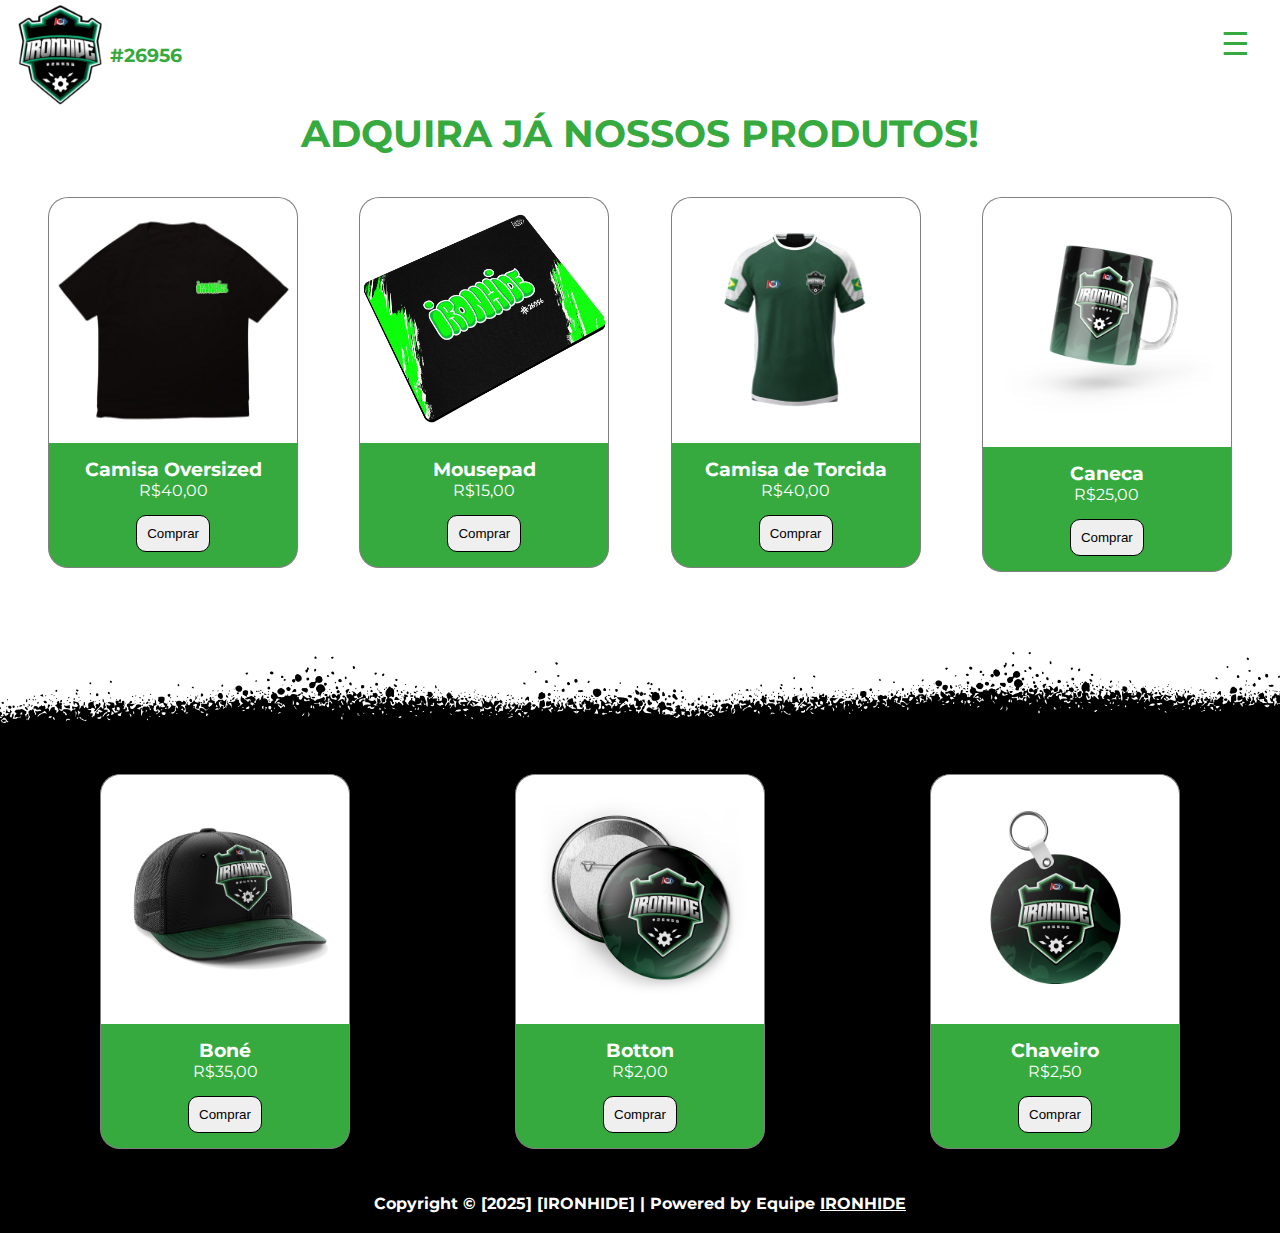
==== loja.html @ 646f7dd2 "Website Addition" ====
<!DOCTYPE html>
<html lang="pt-BR">

<head>
    <meta charset="UTF-8" />
    <meta name="viewport" content="width=device-width, initial-scale=1.0">
    <title>IronHide - Loja</title>
    <link rel="shortcut icon" type="imagex/png" href="./src/imagens/logo.png">

    <link rel="stylesheet" href="./src/css/reset.css">
    <link rel="stylesheet" href="./src/css/estiloloja.css">

    <link rel="preconnect" href="https://fonts.googleapis.com" />
    <link rel="preconnect" href="https://fonts.gstatic.com" crossorigin />
    <link href="https://fonts.googleapis.com/css?family=Montserrat" rel="stylesheet" />
</head>

<body>
    <button onclick="topFunction()" id="myBtn" title="Go to top">↑</button>

    <div class="menu-principal">
        <div class="icone-ironhide">
            <img class="escudo" src="./src/imagens/logo-titulo.png" width="100vw">
            <h3 class="numero-da-equipe">#26956</h3>
        </div>
        <nav class="menu-container">
            <div class="menu-overlay" id="menu-overlay"></div>
            <ul class="menu">
                <div class="flex">
                    <h1>Menu</h1>
                    <button style="font-size: 2rem;" class="remove">☰</button>
                </div>
                <li class="menu-item">
                    <a href="./index.html">
                        <p>Início</p>
                        <svg xmlns="http://www.w3.org/2000/svg" width="16" height="16" fill="currentColor"
                            class="bi bi-house" viewBox="0 0 16 16">
                            <path
                                d="M8.707 1.5a1 1 0 0 0-1.414 0L.646 8.146a.5.5 0 0 0 .708.708L2 8.207V13.5A1.5 1.5 0 0 0 3.5 15h9a1.5 1.5 0 0 0 1.5-1.5V8.207l.646.647a.5.5 0 0 0 .708-.708L13 5.793V2.5a.5.5 0 0 0-.5-.5h-1a.5.5 0 0 0-.5.5v1.293zM13 7.207V13.5a.5.5 0 0 1-.5.5h-9a.5.5 0 0 1-.5-.5V7.207l5-5z" />
                        </svg>
                    </a>
                </li>
                <li class="menu-item">
                    <a href="equipe.html">
                        <p>Equipe</p>
                        <svg xmlns="http://www.w3.org/2000/svg" width="16" height="16" fill="currentColor"
                            class="bi bi-people" viewBox="0 0 16 16">
                            <path
                                d="M15 14s1 0 1-1-1-4-5-4-5 3-5 4 1 1 1 1zm-7.978-1L7 12.996c.001-.264.167-1.03.76-1.72C8.312 10.629 9.282 10 11 10c1.717 0 2.687.63 3.24 1.276.593.69.758 1.457.76 1.72l-.008.002-.014.002zM11 7a2 2 0 1 0 0-4 2 2 0 0 0 0 4m3-2a3 3 0 1 1-6 0 3 3 0 0 1 6 0M6.936 9.28a6 6 0 0 0-1.23-.247A7 7 0 0 0 5 9c-4 0-5 3-5 4q0 1 1 1h4.216A2.24 2.24 0 0 1 5 13c0-1.01.377-2.042 1.09-2.904.243-.294.526-.569.846-.816M4.92 10A5.5 5.5 0 0 0 4 13H1c0-.26.164-1.03.76-1.724.545-.636 1.492-1.256 3.16-1.275ZM1.5 5.5a3 3 0 1 1 6 0 3 3 0 0 1-6 0m3-2a2 2 0 1 0 0 4 2 2 0 0 0 0-4" />
                        </svg>
                    </a>
                </li>
                <li class="menu-item">
                    <a href="conexões.html">
                        <p>Conexões</p>
                    <svg xmlns="http://www.w3.org/2000/svg" width="16" height="16" fill="currentColor"
                        class="bi bi-globe-americas" viewBox="0 0 16 16">
                        <path
                            d="M8 0a8 8 0 1 0 0 16A8 8 0 0 0 8 0M2.04 4.326c.325 1.329 2.532 2.54 3.717 3.19.48.263.793.434.743.484q-.121.12-.242.234c-.416.396-.787.749-.758 1.266.035.634.618.824 1.214 1.017.577.188 1.168.38 1.286.983.082.417-.075.988-.22 1.52-.215.782-.406 1.48.22 1.48 1.5-.5 3.798-3.186 4-5 .138-1.243-2-2-3.5-2.5-.478-.16-.755.081-.99.284-.172.15-.322.279-.51.216-.445-.148-2.5-2-1.5-2.5.78-.39.952-.171 1.227.182.078.099.163.208.273.318.609.304.662-.132.723-.633.039-.322.081-.671.277-.867.434-.434 1.265-.791 2.028-1.12.712-.306 1.365-.587 1.579-.88A7 7 0 1 1 2.04 4.327Z" />
                    </svg>
                    </a>
                </li>
                <li class="menu-item">
                    <a href="loja.html">
                        <p>Loja</p>
                    <svg xmlns="http://www.w3.org/2000/svg" width="16" height="16" fill="currentColor"
                        class="bi bi-cart" viewBox="0 0 16 16">
                        <path
                            d="M0 1.5A.5.5 0 0 1 .5 1H2a.5.5 0 0 1 .485.379L2.89 3H14.5a.5.5 0 0 1 .491.592l-1.5 8A.5.5 0 0 1 13 12H4a.5.5 0 0 1-.491-.408L2.01 3.607 1.61 2H.5a.5.5 0 0 1-.5-.5M3.102 4l1.313 7h8.17l1.313-7zM5 12a2 2 0 1 0 0 4 2 2 0 0 0 0-4m7 0a2 2 0 1 0 0 4 2 2 0 0 0 0-4m-7 1a1 1 0 1 1 0 2 1 1 0 0 1 0-2m7 0a1 1 0 1 1 0 2 1 1 0 0 1 0-2" />
                    </svg>
                    </a>
                </li>
            </ul>
        </nav>
    </div>
    <button id="menu-toggle" class="menu-toggle">☰</button>

    <div class="title">
        <h1 style="color: #36aa3f;">ADQUIRA JÁ NOSSOS PRODUTOS!</h1>
    </div>

    <div class="container white">
        <div class="container-flex-wrap">
            <div class="container-produto camisa-oversized">
                <div class="img-produto slideshow-container" id="slideshow1">
                    <img class="slide-img" src="./src/imagens/camisa-oversized-frente.png" alt="Camisa Oversized">
                </div>
                <div class="descricao-produto">
                    <h3>Camisa Oversized</h3>
                    <p>R$40,00</p>
                    <button class="ver-mais item" id="camisa-oversized"><a
                            href="https://ig.me/m/ironhide.ftc">Comprar</a></button>
                </div>
            </div>
            <div class="container-produto mousepad">
                <div class="img-produto mousepad">
                    <img src="./src/imagens/mousepad.jpg" alt="Mousepad">
                </div>
                <div class="descricao-produto">
                    <h3>Mousepad</h3>
                    <p>R$15,00</p>
                    <button class="ver-mais item" id="mousepad"><a
                            href="https://ig.me/m/ironhide.ftc">Comprar</a></button>
                </div>
            </div>
            <div class="container-produto camisa-torcida">
                <div class="img-produto slideshow-container" id="slideshow2">
                    <img class="slide-img" src="./src/imagens/camisa-torcida-frente.png" alt="Camisa de Torcida">
                </div>
                <div class="descricao-produto">
                    <h3>Camisa de Torcida</h3>
                    <p>R$40,00</p>
                    <button class="ver-mais item"><a href="https://ig.me/m/ironhide.ftc">Comprar</a></button>
                </div>
            </div>
            <div class="container-produto caneca">
                <div class="img-produto">
                    <img src="./src/imagens/caneca.jpg" alt="Caneca">
                </div>
                <div class="descricao-produto">
                    <h3>Caneca</h3>
                    <p>R$25,00</p>
                    <button class="ver-mais item" id="caneca"><a
                            href="https://ig.me/m/ironhide.ftc">Comprar</a></button>
                </div>
            </div>
        </div>
    </div>

    <img width="100%" src="./src/imagens/transition-loja.png">

    <div class="container">
        <div class="container-flex-wrap">
            <div class="container-produto bone">
                <div class="img-produto">
                    <img src="./src/imagens/boné.jpg" alt="Boné">
                </div>
                <div class="descricao-produto">
                    <h3>Boné</h3>
                    <p>R$35,00</p>
                    <button class="ver-mais item" id="bone"><a href="https://ig.me/m/ironhide.ftc">Comprar</a></button>
                </div>
            </div>
            <div class="container-produto botton">
                <div class="img-produto">
                    <img src="./src/imagens/botton.jpg" alt="Botton">
                </div>
                <div class="descricao-produto">
                    <h3>Botton</h3>
                    <p>R$2,00</p>
                    <button class="ver-mais item" id="botton"><a
                            href="https://ig.me/m/ironhide.ftc">Comprar</a></button>
                </div>
            </div>
            <div class="container-produto chaveiro">
                <div class="img-produto">
                    <img src="./src/imagens/chaveiro.jpg" alt="Chaveiro">
                </div>
                <div class="descricao-produto">
                    <h3>Chaveiro</h3>
                    <p>R$2,50</p>
                    <button class="ver-mais item" id="chaveiro"><a
                            href="https://ig.me/m/ironhide.ftc">Comprar</a></button>
                </div>
            </div>
        </div>
    </div>

    <div>
        <h4 style="margin: auto; padding-bottom: 20px;">Copyright © [2025] [IRONHIDE] | Powered by Equipe <a
                style="color: #ffffff;" href="https://www.instagram.com/ironhide.ftc/">IRONHIDE</a></h4>
    </div>
    </div>

    <script src="./src/js/scroll.js"></script>
    <script src="./src/js/menu.js"></script>
    <script src="./src/js/slide-loja.js"></script>
</body>

</html>
---- src/css/estiloloja.css ----
body {
  font-family: "Montserrat", sans-serif;
  background-color: black;
  text-align: center;
  color: #ffffff;
  overflow-x: hidden;
}

main {
  justify-content: center;
  align-items: center;
}

#myBtn {
  display: none;
  position: fixed;
  bottom: 20px;
  right: 5px;
  z-index: 99;
  border: none;
  outline: none;
  background-color: #ffffff;
  color: black;
  cursor: pointer;
  padding: 15px;
  border: 1px solid black;
  border-radius: 10px;
  font-size: 18px;
}

#myBtn:hover {
  background-color: #555;
}

.menu-principal {
  display: flex;
  background-color: #ffffff;
  padding: 5px 10px;
  align-items: center;
}

.menu-toggle {
  position: absolute;
  top: 25px;
  right: 25px;
  color: #36aa3f;
  background: none;
  border: none;
  border-radius: 10px;
  font-size: 2rem;
  cursor: pointer;
  padding: 0 5px 5px;
  transition: transform 0.2s ease;
}

.menu-toggle:hover {
  background: none;
  transform: rotate(-90deg);
}

.menu-overlay {
  display: none;
  position: fixed;
  top: 0;
  left: 0;
  width: 100%;
  height: 100%;
  background-color: rgba(0, 0, 0, 0.5);
  z-index: 2;
  opacity: 0;
  transition: opacity 0.5s ease;
}

.menu-overlay.show {
  display: block;
  opacity: 1;
}

.menu {
  display: none;
  color: #36aa3f;
  list-style-type: none;
  position: fixed;
  top: 0;
  right: 0;
  width: 30vw;
  height: 100%;
  background-color: #ffffff;
  text-align: left;
  transform: translateX(100%);
  z-index: 3;
  animation-duration: 0.5s;
  animation-fill-mode: forwards;
}

@media(max-width: 700px) {
  .menu {
      width: 100%;
  }
}

.menu-item a {
    margin-bottom: 1vh;
    display: flex;
    justify-content: space-between;
    align-items: center;
    padding: 20px;
    font-size: 20px;
    height: 7vh;
    color: #36aa3f;
    text-decoration: none;
}

.menu-item a:hover {
    background-color: rgba(0, 0, 0, 0.2);
}

.menu.show {
  display: block;
  animation-name: slideIn;
}

.menu.hide {
  animation-name: slideOut;
}

@keyframes slideIn {
  from {
      transform: translateX(100%);
  }

  to {
      transform: translateX(0);
  }
}

@keyframes slideOut {
  from {
      transform: translateX(0);
  }

  to {
      transform: translateX(100%);
  }
}

.flex {
  display: flex;
  justify-content: space-between;
  padding: 20px;
  margin-bottom: 5vh;
  font-size: 25px;
}

.remove {
  border: none;
  background: none;
  color: #36aa3f;
  font-size: 20px;
}

.remove:hover {
  cursor: pointer;
  background: none;
}

.icone-ironhide {
  display: flex;
  left: 2vw;
  top: 1.5vh;
  align-items: center;
}

.numero-da-equipe {
  color: #36aa3f;
}

.title {
  font-size: 120%;
  justify-content: center;
  background-color: #ffffff;
  padding-bottom: 20px;
}

.container.white {
  background-color: #ffffff;
}

.container-flex-wrap {
  display: flex;
  flex-wrap: wrap;
  justify-content: center;
  padding: 20px;
  gap: 5px;
}

.container-produto {
  margin: auto;
  width: 250px;
  height: 250px;
  margin-bottom: 150px;
}

@media(max-width: 570px) {
  .container-produto {
    width: 300px;
    height: 300px;
  }
}

.img-produto {
  border-top-left-radius: 20px;
  border-top-right-radius: 20px;
  border: 1px solid gray;
  border-bottom: none;
  background-color: #ffffff;
}

.img-produto img {
  border-top-left-radius: 20px;
  border-top-right-radius: 20px;
  width: 245px;
}

.img-produto.mousepad img {
  height: 241px;
}

.descricao-produto {
  background-color: #36aa3f;
  padding: 15px;
  border-bottom-right-radius: 20px;
  border-bottom-left-radius: 20px;
  border: 1px solid gray;
  border-top: none;
  margin-bottom: 50px;
}

.slideshow-container img {
  display: block;
  margin: auto;
  opacity: 0;
  transform: scale(0.9);
  transition: transform 0.8s ease-in-out, opacity 0.8s ease-in-out;
}

.slideshow-container img.active {
  opacity: 1;
  transform: scale(1);
}

.ver-mais {
  border: 1px solid black;
  border-radius: 10px;
  padding: 10px;
  margin-top: 15px;
}

.ver-mais:hover {
  cursor: pointer;
  transform: scale(1.10);
  background-color: #999;
}

.ver-mais a {
  color: black;
  text-decoration: none;
}
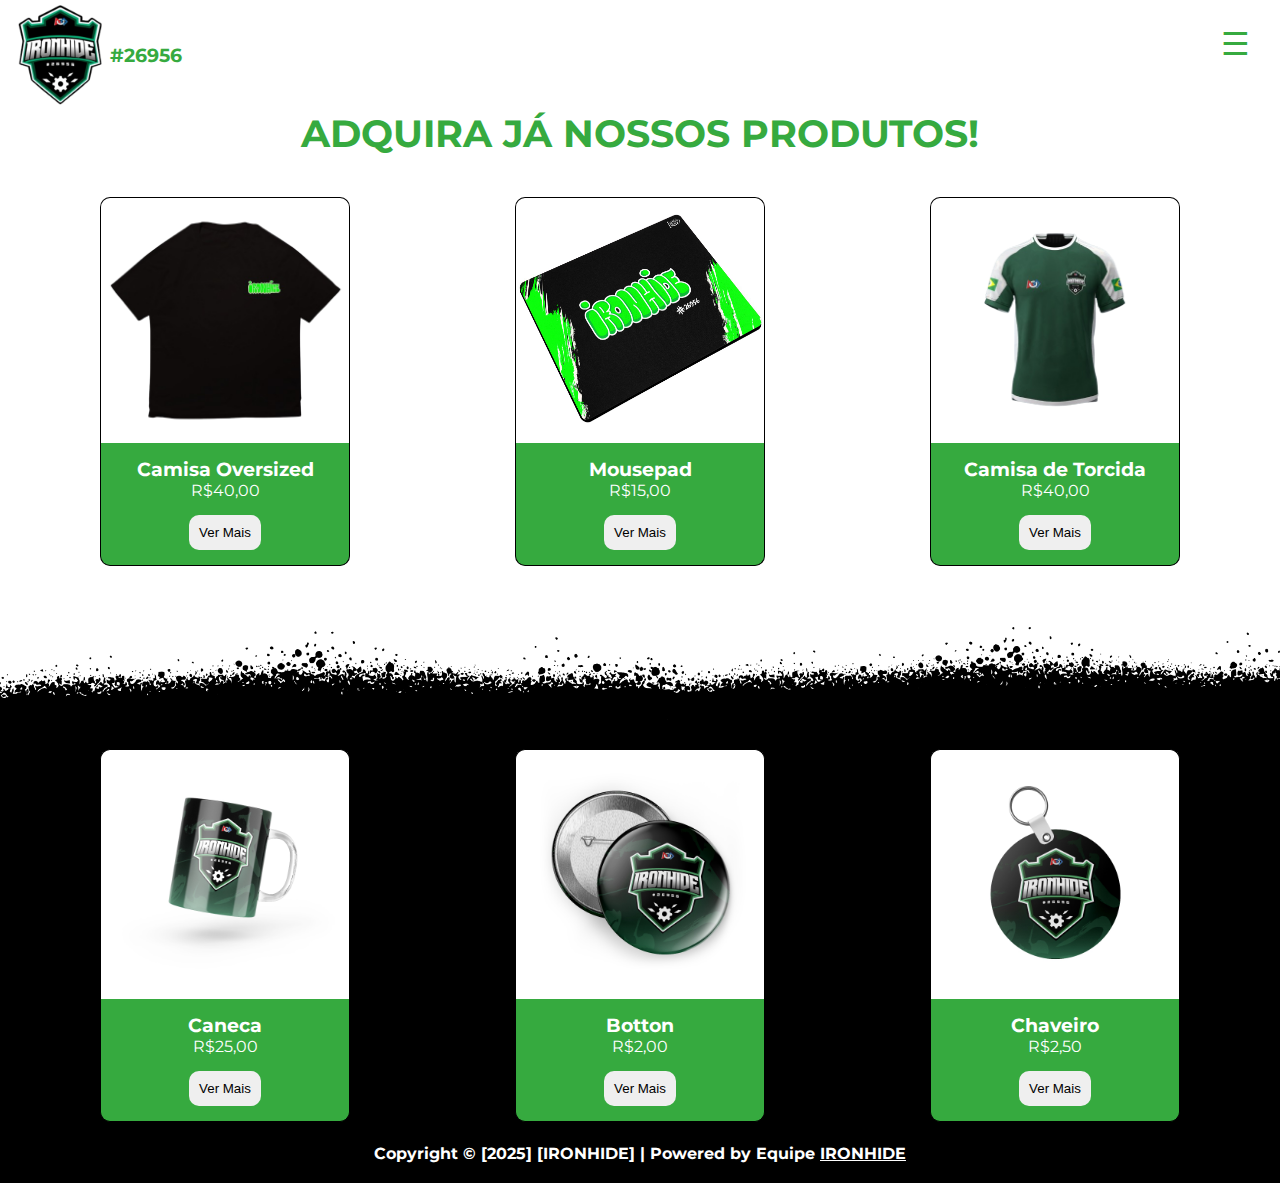
==== commit 14bd3422: "Add files via upload" ====
--- a/loja.html
+++ b/loja.html
@@ -53,21 +53,21 @@
                 <li class="menu-item">
                     <a href="conexões.html">
                         <p>Conexões</p>
-                    <svg xmlns="http://www.w3.org/2000/svg" width="16" height="16" fill="currentColor"
-                        class="bi bi-globe-americas" viewBox="0 0 16 16">
-                        <path
-                            d="M8 0a8 8 0 1 0 0 16A8 8 0 0 0 8 0M2.04 4.326c.325 1.329 2.532 2.54 3.717 3.19.48.263.793.434.743.484q-.121.12-.242.234c-.416.396-.787.749-.758 1.266.035.634.618.824 1.214 1.017.577.188 1.168.38 1.286.983.082.417-.075.988-.22 1.52-.215.782-.406 1.48.22 1.48 1.5-.5 3.798-3.186 4-5 .138-1.243-2-2-3.5-2.5-.478-.16-.755.081-.99.284-.172.15-.322.279-.51.216-.445-.148-2.5-2-1.5-2.5.78-.39.952-.171 1.227.182.078.099.163.208.273.318.609.304.662-.132.723-.633.039-.322.081-.671.277-.867.434-.434 1.265-.791 2.028-1.12.712-.306 1.365-.587 1.579-.88A7 7 0 1 1 2.04 4.327Z" />
-                    </svg>
+                        <svg xmlns="http://www.w3.org/2000/svg" width="16" height="16" fill="currentColor"
+                            class="bi bi-globe-americas" viewBox="0 0 16 16">
+                            <path
+                                d="M8 0a8 8 0 1 0 0 16A8 8 0 0 0 8 0M2.04 4.326c.325 1.329 2.532 2.54 3.717 3.19.48.263.793.434.743.484q-.121.12-.242.234c-.416.396-.787.749-.758 1.266.035.634.618.824 1.214 1.017.577.188 1.168.38 1.286.983.082.417-.075.988-.22 1.52-.215.782-.406 1.48.22 1.48 1.5-.5 3.798-3.186 4-5 .138-1.243-2-2-3.5-2.5-.478-.16-.755.081-.99.284-.172.15-.322.279-.51.216-.445-.148-2.5-2-1.5-2.5.78-.39.952-.171 1.227.182.078.099.163.208.273.318.609.304.662-.132.723-.633.039-.322.081-.671.277-.867.434-.434 1.265-.791 2.028-1.12.712-.306 1.365-.587 1.579-.88A7 7 0 1 1 2.04 4.327Z" />
+                        </svg>
                     </a>
                 </li>
                 <li class="menu-item">
                     <a href="loja.html">
                         <p>Loja</p>
-                    <svg xmlns="http://www.w3.org/2000/svg" width="16" height="16" fill="currentColor"
-                        class="bi bi-cart" viewBox="0 0 16 16">
-                        <path
-                            d="M0 1.5A.5.5 0 0 1 .5 1H2a.5.5 0 0 1 .485.379L2.89 3H14.5a.5.5 0 0 1 .491.592l-1.5 8A.5.5 0 0 1 13 12H4a.5.5 0 0 1-.491-.408L2.01 3.607 1.61 2H.5a.5.5 0 0 1-.5-.5M3.102 4l1.313 7h8.17l1.313-7zM5 12a2 2 0 1 0 0 4 2 2 0 0 0 0-4m7 0a2 2 0 1 0 0 4 2 2 0 0 0 0-4m-7 1a1 1 0 1 1 0 2 1 1 0 0 1 0-2m7 0a1 1 0 1 1 0 2 1 1 0 0 1 0-2" />
-                    </svg>
+                        <svg xmlns="http://www.w3.org/2000/svg" width="16" height="16" fill="currentColor"
+                            class="bi bi-cart" viewBox="0 0 16 16">
+                            <path
+                                d="M0 1.5A.5.5 0 0 1 .5 1H2a.5.5 0 0 1 .485.379L2.89 3H14.5a.5.5 0 0 1 .491.592l-1.5 8A.5.5 0 0 1 13 12H4a.5.5 0 0 1-.491-.408L2.01 3.607 1.61 2H.5a.5.5 0 0 1-.5-.5M3.102 4l1.313 7h8.17l1.313-7zM5 12a2 2 0 1 0 0 4 2 2 0 0 0 0-4m7 0a2 2 0 1 0 0 4 2 2 0 0 0 0-4m-7 1a1 1 0 1 1 0 2 1 1 0 0 1 0-2m7 0a1 1 0 1 1 0 2 1 1 0 0 1 0-2" />
+                        </svg>
                     </a>
                 </li>
             </ul>
@@ -88,8 +88,7 @@
                 <div class="descricao-produto">
                     <h3>Camisa Oversized</h3>
                     <p>R$40,00</p>
-                    <button class="ver-mais item" id="camisa-oversized"><a
-                            href="https://ig.me/m/ironhide.ftc">Comprar</a></button>
+                    <button class="ver-mais item" id="camisa-oversized"><a>Ver Mais</a></button>
                 </div>
             </div>
             <div class="container-produto mousepad">
@@ -99,8 +98,7 @@
                 <div class="descricao-produto">
                     <h3>Mousepad</h3>
                     <p>R$15,00</p>
-                    <button class="ver-mais item" id="mousepad"><a
-                            href="https://ig.me/m/ironhide.ftc">Comprar</a></button>
+                    <button class="ver-mais item" id="mousepad"><a>Ver Mais</a></button>
                 </div>
             </div>
             <div class="container-produto camisa-torcida">
@@ -110,9 +108,16 @@
                 <div class="descricao-produto">
                     <h3>Camisa de Torcida</h3>
                     <p>R$40,00</p>
-                    <button class="ver-mais item"><a href="https://ig.me/m/ironhide.ftc">Comprar</a></button>
-                </div>
-            </div>
+                    <button class="ver-mais item" id="camisa-torcida"><a>Ver Mais</a></button>
+                </div>
+            </div>
+        </div>
+    </div>
+
+    <img width="100%" src="./src/imagens/transition-loja.png">
+
+    <div class="container">
+        <div class="container-flex-wrap">
             <div class="container-produto caneca">
                 <div class="img-produto">
                     <img src="./src/imagens/caneca.jpg" alt="Caneca">
@@ -120,25 +125,7 @@
                 <div class="descricao-produto">
                     <h3>Caneca</h3>
                     <p>R$25,00</p>
-                    <button class="ver-mais item" id="caneca"><a
-                            href="https://ig.me/m/ironhide.ftc">Comprar</a></button>
-                </div>
-            </div>
-        </div>
-    </div>
-
-    <img width="100%" src="./src/imagens/transition-loja.png">
-
-    <div class="container">
-        <div class="container-flex-wrap">
-            <div class="container-produto bone">
-                <div class="img-produto">
-                    <img src="./src/imagens/boné.jpg" alt="Boné">
-                </div>
-                <div class="descricao-produto">
-                    <h3>Boné</h3>
-                    <p>R$35,00</p>
-                    <button class="ver-mais item" id="bone"><a href="https://ig.me/m/ironhide.ftc">Comprar</a></button>
+                    <button class="ver-mais item" id="caneca"><a>Ver Mais</a></button>
                 </div>
             </div>
             <div class="container-produto botton">
@@ -148,8 +135,7 @@
                 <div class="descricao-produto">
                     <h3>Botton</h3>
                     <p>R$2,00</p>
-                    <button class="ver-mais item" id="botton"><a
-                            href="https://ig.me/m/ironhide.ftc">Comprar</a></button>
+                    <button class="ver-mais item" id="botton"><a>Ver Mais</a></button>
                 </div>
             </div>
             <div class="container-produto chaveiro">
@@ -159,8 +145,138 @@
                 <div class="descricao-produto">
                     <h3>Chaveiro</h3>
                     <p>R$2,50</p>
-                    <button class="ver-mais item" id="chaveiro"><a
-                            href="https://ig.me/m/ironhide.ftc">Comprar</a></button>
+                    <button class="ver-mais item" id="chaveiro"><a>Ver Mais</a></button>
+                </div>
+            </div>
+        </div>
+    </div>
+
+    <div class="cartao-nav">
+        <div class="cartao" id="cartao-camisa-oversized">
+            <button class="close item"><h1>X</h1></button>
+            <div class="menu-overlay-loja"></div>
+            <div class="cartao-produto camisa-oversized">
+                <div class="cartao-img-produto slideshow-container" id="slideshow3">
+                    <img class="slide-img" src="./src/imagens/camisa-oversized-frente.png" alt="Camisa Oversized">
+                </div>
+                <div class="cartao-descricao-produto">
+                    <div class="text-align-left">
+                        <h1 class="h1">Camisa Oversized</h1>
+                        <div class="background-descricao">
+                            <h2 class="descricao">Descrição:</h2>
+                            <h4>Material: <span>Algodão</span></h4>
+                            <h4>Preço: <span>R$45,00</span></h4>
+                            <div class="tamanho">
+                                <h4>Tamanho:</h4>
+                                <p>P</p>
+                                <p>M</p>
+                                <p>G</p>
+                            </div>
+                        </div>
+                    </div>
+                    <a href="https://ig.me/m/ironhide.ftc"><button class="comprar">Comprar</button></a>
+                </div>
+            </div>
+        </div>
+        <div class="cartao" id="cartao-mousepad">
+            <button class="close mousepad item"><h1>X</h1></button>
+            <div class="menu-overlay-loja"></div>
+            <div class="cartao-produto mousepad">
+                <div class="cartao-img-produto mousepad">
+                    <img src="./src/imagens/mousepad.jpg" alt="Mousepad">
+                </div>
+                <div class="cartao-descricao-produto">
+                    <div class="text-align-left">
+                        <h1 class="h1">Mousepad</h1>
+                        <div class="background-descricao">
+                            <h2 class="descricao">Descrição:</h2>
+                            <h4>Preço: <span>R$15,00</span></h4>
+                        </div>
+                    </div>
+                    <a href="https://ig.me/m/ironhide.ftc"><button class="comprar">Comprar</button></a>
+                </div>
+            </div>
+        </div>
+        <div class="cartao" id="cartao-camisa-torcida">
+            <button class="close item"><h1>X</h1></button>
+            <div class="menu-overlay-loja"></div>
+            <div class="cartao-produto camisa-torcida">
+                <div class="cartao-img-produto slideshow-container" id="slideshow4">
+                    <img class="slide-img" src="./src/imagens/camisa-torcida-frente.png" alt="Camisa de Torcida">
+                </div>
+                <div class="cartao-descricao-produto">
+                    <div class="text-align-left">
+                        <h1 class="h1">Camisa Torcida</h1>
+                        <div class="background-descricao">
+                            <h2 class="descricao">Descrição:</h2>
+                            <h4>Material: <span>Dry-fit</span></h4>
+                            <h4>Preço: <span>R$40,00</span></h4>
+                            <div class="tamanho">
+                                <h4>Tamanho:</h4>
+                                <p>P</p>
+                                <p>M</p>
+                                <p>G</p>
+                            </div>
+                        </div>
+                    </div>
+                    <a href="https://ig.me/m/ironhide.ftc"><button class="comprar">Comprar</button></a>
+                </div>
+            </div>
+        </div>
+        <div class="cartao" id="cartao-caneca">
+            <button class="close item"><h1>X</h1></button>
+            <div class="menu-overlay-loja"></div>
+            <div class="cartao-produto caneca">
+                <div class="cartao-img-produto">
+                    <img src="./src/imagens/caneca.jpg" alt="Caneca">
+                </div>
+                <div class="cartao-descricao-produto">
+                    <div class="text-align-left">
+                        <h1 class="h1">Caneca</h1>
+                        <div class="background-descricao">
+                            <h2 class="descricao">Descrição:</h2>
+                            <h4>Preço: <span>R$20,00</span></h4>
+                        </div>
+                    </div>
+                    <a href="https://ig.me/m/ironhide.ftc"><button class="comprar">Comprar</button></a>
+                </div>
+            </div>
+        </div>
+        <div class="cartao" id="cartao-botton">
+            <button class="close item"><h1>X</h1></button>
+            <div class="menu-overlay-loja"></div>
+            <div class="cartao-produto botton">
+                <div class="cartao-img-produto">
+                    <img src="./src/imagens/botton.jpg" alt="Botton">
+                </div>
+                <div class="cartao-descricao-produto">
+                    <div class="text-align-left">
+                        <h1 class="h1">Botton</h1>
+                        <div class="background-descricao">
+                            <h2 class="descricao">Descrição:</h2>
+                            <h4>Preço: <span>R$2,00</span></h4>
+                        </div>
+                    </div>
+                    <a href="https://ig.me/m/ironhide.ftc"><button class="comprar">Comprar</button></a>
+                </div>
+            </div>
+        </div>
+        <div class="cartao" id="cartao-chaveiro">
+            <button class="close item"><h1>X</h1></button>
+            <div class="menu-overlay-loja"></div>
+            <div class="cartao-produto chaveiro">
+                <div class="cartao-img-produto">
+                    <img src="./src/imagens/chaveiro.jpg" alt="Chaveiro">
+                </div>
+                <div class="cartao-descricao-produto">
+                    <div class="text-align-left">
+                        <h1 class="h1">Chaveiro</h1>
+                        <div class="background-descricao">
+                            <h2 class="descricao">Descrição:</h2>
+                            <h4>Preço: <span>R$2,50</span></h4>
+                        </div>
+                    </div>
+                    <a href="https://ig.me/m/ironhide.ftc"><button class="comprar">Comprar</button></a>
                 </div>
             </div>
         </div>
@@ -170,10 +286,10 @@
         <h4 style="margin: auto; padding-bottom: 20px;">Copyright © [2025] [IRONHIDE] | Powered by Equipe <a
                 style="color: #ffffff;" href="https://www.instagram.com/ironhide.ftc/">IRONHIDE</a></h4>
     </div>
-    </div>
 
     <script src="./src/js/scroll.js"></script>
     <script src="./src/js/menu.js"></script>
+    <script src="./src/js/cartao-loja.js"></script>
     <script src="./src/js/slide-loja.js"></script>
 </body>
 
--- a/src/css/estiloloja.css
+++ b/src/css/estiloloja.css
@@ -198,7 +198,7 @@
   margin: auto;
   width: 250px;
   height: 250px;
-  margin-bottom: 150px;
+  margin-bottom: 125px;
 }
 
 @media(max-width: 570px) {
@@ -209,17 +209,17 @@
 }
 
 .img-produto {
-  border-top-left-radius: 20px;
-  border-top-right-radius: 20px;
-  border: 1px solid gray;
+  border: 1px solid black;
   border-bottom: none;
   background-color: #ffffff;
+  border-top-left-radius: 10px;
+  border-top-right-radius: 10px;
 }
 
 .img-produto img {
-  border-top-left-radius: 20px;
-  border-top-right-radius: 20px;
   width: 245px;
+  border-top-left-radius: 10px;
+  border-top-right-radius: 10px;
 }
 
 .img-produto.mousepad img {
@@ -229,11 +229,11 @@
 .descricao-produto {
   background-color: #36aa3f;
   padding: 15px;
-  border-bottom-right-radius: 20px;
-  border-bottom-left-radius: 20px;
-  border: 1px solid gray;
+  border: 1px solid black;
   border-top: none;
   margin-bottom: 50px;
+  border-bottom-left-radius: 10px;
+  border-bottom-right-radius: 10px;
 }
 
 .slideshow-container img {
@@ -250,7 +250,7 @@
 }
 
 .ver-mais {
-  border: 1px solid black;
+  border: none;
   border-radius: 10px;
   padding: 10px;
   margin-top: 15px;
@@ -265,4 +265,179 @@
 .ver-mais a {
   color: black;
   text-decoration: none;
+}
+
+.cartao {
+  display: none;
+  color: black;
+  padding: 10vw;
+  font-size: 20px;
+}
+
+.close {
+  position: fixed;
+  top: 1%;
+  right: 3.5%;
+  z-index: 1;
+  border-radius: 10px;
+  border: 1px solid black;
+  padding: 10px;
+  background-color: rgb(210, 210, 210);
+}
+
+.close:hover {
+  background-color: #999;
+  cursor: pointer;
+}
+
+.close.mousepad {
+  top: 9%;
+}
+
+.cartao.aberto {
+  display: block;
+}
+
+.menu-overlay-loja {
+  position: fixed;
+  top: 0;
+  left: 0;
+  width: 100%;
+  height: 100%;
+  background-color: rgba(0, 0, 0, 0.5);
+  z-index: 0;
+}
+
+.cartao-produto {
+  background-color: #ffffff;
+  display: flex;
+  width: 90%;
+  top: 3.5%;
+  left: 50%;
+  transform: translate(-50%);
+  position: fixed;
+  border-radius: 10px;
+}
+
+.cartao-produto.mousepad {
+  top: 12.5%;
+}
+
+.cartao-img-produto {
+  width: 50%;
+}
+
+.cartao-img-produto img {
+  width: 95%;
+  height: 95%;
+}
+
+.cartao-img-produto.mousepad img {
+  width: 95%;
+  height: 95%;
+}
+
+.cartao-descricao-produto {
+  background-color: rgb(210, 210, 210);
+  width: 50%;
+  padding: 20px;
+  border-top-right-radius: 10px;
+  border-bottom-right-radius: 10px;
+}
+
+.text-align-left {
+  text-align: left;
+  margin-bottom: 50px;
+}
+
+.cartao-descricao-produto .h1 {
+  border-bottom: 1px solid #555;
+  padding-top: 20px;
+  margin-bottom: 20px;
+}
+
+.background-descricao {
+  background-color: #36aa3f;
+  color: #ffffff;
+  padding: 20px;
+  border-radius: 10px;
+}
+
+.background-descricao h4 {
+  margin-bottom: 5px;
+}
+
+.descricao {
+  margin-bottom: 40px;
+}
+
+.cartao-descricao-produto span {
+  color: black;
+}
+
+.tamanho {
+  display: flex;
+  justify-content: space-between;
+}
+
+.tamanho p {
+  padding: 5px;
+  border-radius: 2px;
+  border: 3px solid #ffffff;
+}
+
+.tamanho p:hover {
+  cursor: pointer;
+  transform: scale(1.15);
+}
+
+.comprar{
+  background-color: #36aa3f;
+  width: 300px;
+  padding: 15px;
+  font-size: 15px;
+  border: none;
+  border-radius: 10px;
+  text-decoration: none;
+  color: #ffffff;
+}
+
+.comprar:hover {
+  cursor: pointer;
+  transform: scale(1.05);
+  background-color: #2e8e36;
+}
+
+@media(max-width:850px) {
+  .cartao-produto {
+    flex-direction: column;
+    width: auto;
+    font-size: 15px;
+  }
+
+  .cartao-img-produto {
+    margin: auto;
+    width: 70%;
+    border-bottom-left-radius: 0;
+    border-top-right-radius: 10px;
+  }
+
+  .cartao-descricao-produto {
+    width: auto;
+    border-top-right-radius: 0;
+    border-bottom-left-radius: 10px;
+  }
+
+  .text-align-left {
+    margin-bottom: 10px;
+  }
+
+  .cartao-descricao-produto .h1 {
+    padding-top: 0;
+    margin-bottom: 5px;
+  }
+
+  .descricao {
+    margin-bottom: 10px;
+  }
 }